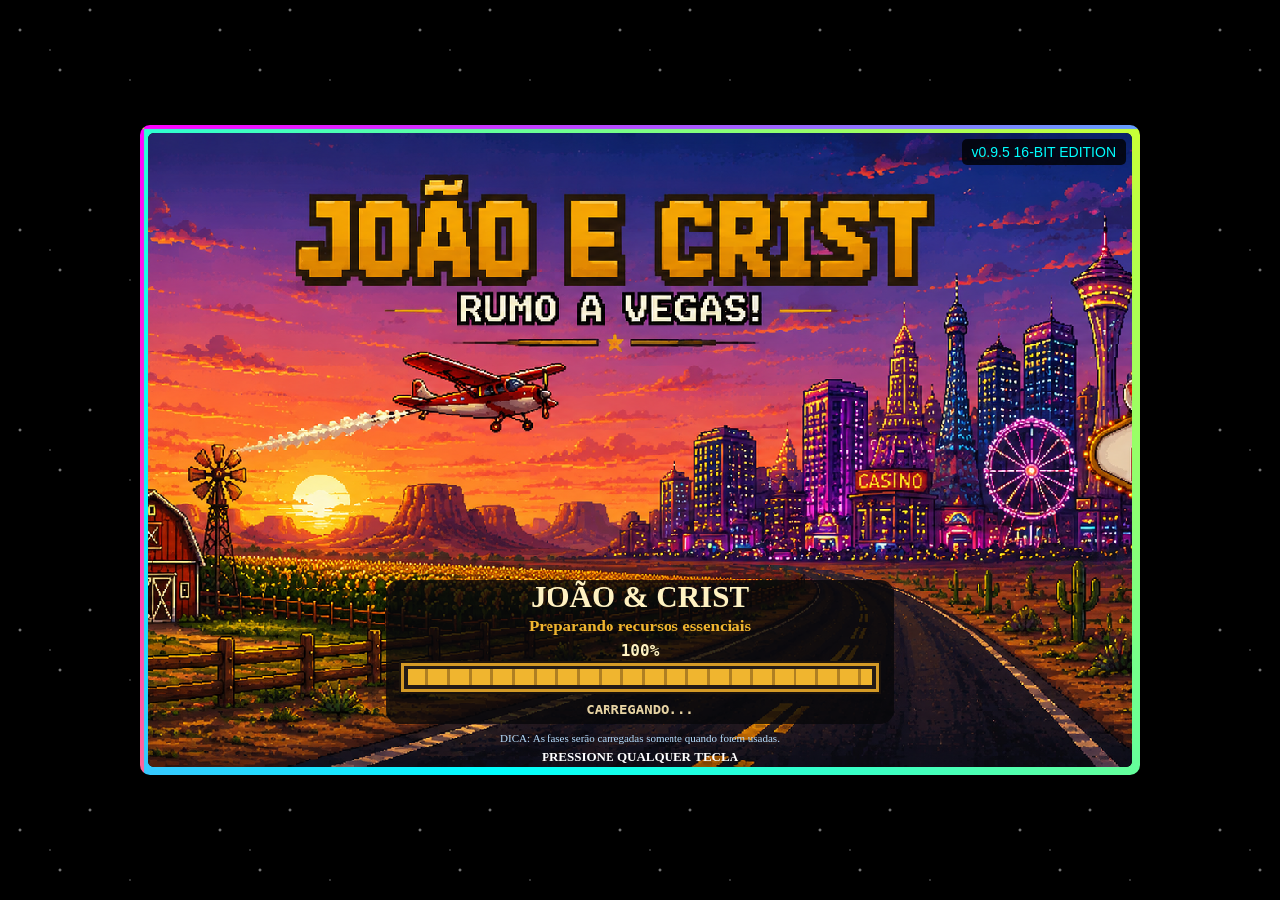
==== index.html @ 0fd697ef "1.0.0" ====
<!DOCTYPE html>
<html lang="pt-BR">
<head>
    <script>window.DEV=false;</script>
    <meta charset='utf-8'>
    <meta name="viewport" content="width=device-width, initial-scale=1.0">
    <title>João e Crist: Rumo a Vegas - v0.9.5 16-BIT EDITION</title>
    <link rel='stylesheet' href='style.css'>
    <link rel="icon" type="image/png" sizes="32x32" href="favicon-32.png">
    <link rel="icon" type="image/png" sizes="64x64" href="favicon-64.png">
    <link rel="shortcut icon" href="favicon.ico">
    <link rel="apple-touch-icon" sizes="180x180" href="apple-touch-icon.png">
    <style>
        body {
            margin: 0;
            padding: 0;
            background: #000;
            display: flex;
            justify-content: center;
            align-items: center;
            min-height: 100vh;
            font-family: Arial, sans-serif;
        }
        
        #game-container {
            position: relative;
            width: min(1000px, 100vw);
            aspect-ratio: 20 / 13;
            box-shadow: 0 8px 28px rgba(0,0,0,.65);
        }
        
        #game {
            display: block;
            width: 100%;
            height: 100%;
            image-rendering: pixelated;
            image-rendering: crisp-edges;
        }
        
        .version-tag {
            position: absolute;
            top: 10px;
            right: 10px;
            background: rgba(0, 0, 0, 0.8);
            color: #00ffff;
            padding: 5px 10px;
            border-radius: 5px;
            font-family: 'Bebas Neue', sans-serif;
            font-size: 14px;
            z-index: 1000;
        }
        
        .new-badge {
            background: #ff0000;
            color: #fff;
            padding: 2px 5px;
            border-radius: 3px;
            font-size: 10px;
            margin-left: 5px;
            animation: pulse 1s infinite;
        }
        
        @keyframes pulse {
            0%, 100% { opacity: 1; }
            50% { opacity: 0.5; }
        }
            #game-container:fullscreen { width:100vw; height:100vh; display:flex; align-items:center; justify-content:center; background:#000; }
        #game-container:fullscreen { width:100vw; height:100vh; aspect-ratio:auto; }
        #game-container:fullscreen #game { width:min(100vw, calc(100vh * 20 / 13)); height:min(100vh, calc(100vw * 13 / 20)); }
    </style>
<link rel="manifest" href="manifest.webmanifest">
<meta name="theme-color" content="#0b7ddd">
</head>
<body>
    <div id="game-container">
        <div class="version-tag">
            v0.9.5 16-BIT EDITION
        </div>
        <canvas id='game' width='1000' height='650'></canvas>
    </div>
<!-- ═══════════════════════════════════════════════════════════════ -->
    <!-- CONTROLES E SISTEMAS BASE -->
    <!-- ═══════════════════════════════════════════════════════════════ -->
    <script src='js/controles.js'></script>
    <script src='js/gamepad-system.js'></script>
    <script src='js/sound-system.js'></script>
    <script src='js/settings-system.js'></script>
    <script src='js/trophy-system-final.js'></script> <!-- ✅ Sistema único de troféus -->
    <script src='js/save-system.js'></script>
    <script src='js/story.js'></script>
    <script src='js/evolution-system.js'></script>
    <script src='js/game-over.js'></script>
    
    <!-- ═══════════════════════════════════════════════════════════════ -->
    <!-- NOVO: SISTEMA DE COMBATE AVANÇADO -->
    <!-- ═══════════════════════════════════════════════════════════════ -->
    <script src='js/combat-system-advanced.js'></script>
    
    <!-- ═══════════════════════════════════════════════════════════════ -->
    <!-- PERSONAGENS (versões melhoradas) -->
    <!-- ═══════════════════════════════════════════════════════════════ -->
    <script src='js/runtime-stability.js'></script> <!-- AssetManager 2.0 / runtime global -->
    <script src='js/fx-sprite-pack.js'></script> <!-- efeitos 16-bit: impacto/explosao/aura -->
    <script src='js/player-joao.js'></script> <!-- CORRIGIDO: versão com patches -->
    <script src='js/player-crist.js'></script>
    <script src='js/player-chico.js'></script> <!-- desbloqueável: bônus da pescaria -->
    
    <!-- ═══════════════════════════════════════════════════════════════ -->
    <!-- INIMIGOS -->
    <!-- ═══════════════════════════════════════════════════════════════ -->
    <script src='js/enemy.js'></script>
    <script src='js/enemy-ciclista.js'></script> <!-- ✅ NOVO: Ciclista realista substitui Capanga -->
    <script src='js/enemy-fast.js'></script>
    <script src='js/enemy-strong.js'></script>
    <script src='js/enemy-basic.js'></script>
    <script src='js/enemy-tank.js'></script>
    <script src='js/enemy-berserker-melhorado.js'></script>
    <script src='js/enemy-cowboy.js'></script>
    <script src='js/enemy-cockroach.js'></script>
    <script src='js/enemy-vegas.js'></script> <!-- Fases 5 e 6: turistas, segurancas e personagens de Vegas -->
    <script src='js/enemy-elite.js'></script>  <!-- ✅ EXPANSÃO: Elite, Fantasma, Assassino -->
    <script src='js/boss-enemies.js'></script>
    <script src='js/boss-expansion.js'></script>  <!-- ✅ EXPANSÃO: TechBoss, ShadowBoss, GodBoss -->
    <script src='js/enemy-sprite-renderer.js'></script> <!-- renderer 16-bit unificado -->
    <script src='js/enemy-factory.js'></script>
    <script src='js/wave-system.js'></script>  <!-- ✅ EXPANSÃO: Sistema de ondas + Gate de nível -->
    <script src='js/level.js'></script>
    <script src='js/level-loader.js'></script> <!-- loading real, manifests e cleanup por fase -->
    <script src='js/bus-sequence.js'></script> <!-- v0.9.4: sequência Fase 2 -> ônibus -> Fase 3 -->
    <script src='js/club-sequence.js'></script> <!-- v0.9.5: fase especial Noite na Boate -->
    
    <script src='js/farm-background-16bit.js'></script>
<script src='js/graphics-upgrade.js'></script> <!-- v5.5: cenários + acabamento visual -->
    <script src='js/farm-dog-npc.js'></script> <!-- NPC cachorra da fazenda (Fase 1) -->
    <script src='js/story-cutscenes.js'></script> <!-- Cutscenes narrativas da campanha -->
    
    <!-- ═══════════════════════════════════════════════════════════════ -->
    <!-- MAIN (deve ser último) -->
    <!-- ═══════════════════════════════════════════════════════════════ -->
    <script src='js/game-hardening.js'></script> <!-- estabilidade conservadora: timers/erros/cenas -->
    <script src='js/main.js'></script>
    <script src='js/popup-polish.js'></script>
    <script src='js/fishing-bonus.js'></script> <!-- bônus Pescaria do Chico Fumaça -->
    <script src='js/game-global-bridge.js'></script> <!-- compatibilidade segura para módulos legados -->
    <script src='js/missing-sprites-pack.js'></script> <!-- sprites extras: elite/ghost/assassin/bosses/drone -->
    <script src='js/hud-v093.js'></script>
    <script src='js/regression-guards.js'></script> <!-- proteção contra regressões estruturais -->
    <script src='js/touch-controls.js'></script>
<script>if('serviceWorker' in navigator && location.protocol.startsWith('http')){window.addEventListener('load',()=>navigator.serviceWorker.register('./sw.js').catch(e=>window.GameLog?.warn('SW',e)));}</script>
</body>
</html><script src="js/game-log.js"></script>
---- style.css ----
* {
    margin: 0;
    padding: 0;
    box-sizing: border-box;
}

body {
    margin: 0;
    background: radial-gradient(ellipse at bottom, #1b2735 0%, #090a0f 100%);
    display: flex;
    justify-content: center;
    align-items: center;
    height: 100vh;
    font-family: 'Trebuchet MS', 'Arial Black', Arial, sans-serif;
    overflow: hidden;
    position: relative;
}

/* Estrelas animadas no fundo */
body::before {
    content: '';
    position: absolute;
    top: 0;
    left: 0;
    width: 100%;
    height: 100%;
    background-image: 
        radial-gradient(2px 2px at 20px 30px, white, rgba(0,0,0,0)),
        radial-gradient(2px 2px at 60px 70px, white, rgba(0,0,0,0)),
        radial-gradient(1px 1px at 50px 50px, white, rgba(0,0,0,0)),
        radial-gradient(1px 1px at 130px 80px, white, rgba(0,0,0,0)),
        radial-gradient(2px 2px at 90px 10px, white, rgba(0,0,0,0));
    background-repeat: repeat;
    background-size: 200px 200px;
    opacity: 0.7;
    animation: twinkle 5s infinite;
    pointer-events: none;
}

@keyframes twinkle {
    0%, 100% { opacity: 0.7; }
    50% { opacity: 0.3; }
}

#game-container {
    position: relative;
    box-shadow: 
        0 0 60px rgba(255, 0, 255, 0.3),
        0 0 100px rgba(0, 255, 255, 0.2),
        inset 0 0 20px rgba(0, 0, 0, 0.5);
    border-radius: 10px;
    overflow: hidden;
    border: 4px solid transparent;
    background: linear-gradient(45deg, #ff00ff, #00ffff, #ffff00, #ff00ff);
    background-size: 300% 300%;
    animation: borderGlow 3s ease infinite;
    padding: 4px;
}

@keyframes borderGlow {
    0%, 100% { background-position: 0% 50%; }
    50% { background-position: 100% 50%; }
}

canvas {
    display: block;
    background: #000;
    border-radius: 6px;
}

/* Efeito neon no hover */
#game-container:hover {
    box-shadow: 
        0 0 80px rgba(255, 0, 255, 0.5),
        0 0 120px rgba(0, 255, 255, 0.3),
        inset 0 0 30px rgba(0, 0, 0, 0.5);
}

/* v0.9.4 - camada mobile */
#touch-controls{position:absolute;inset:0;z-index:900;pointer-events:none;display:none;user-select:none;-webkit-user-select:none;touch-action:none}
#touch-controls .touch-left,#touch-controls .touch-right{position:absolute;bottom:18px;display:flex;gap:12px;align-items:flex-end;pointer-events:auto}
#touch-controls .touch-left{left:18px}
#touch-controls .touch-right{right:18px;max-width:330px;flex-wrap:wrap;justify-content:flex-end}
#touch-controls button{border:2px solid rgba(255,255,255,.72);background:rgba(7,12,20,.68);color:#fff;border-radius:50%;width:72px;height:72px;font:700 16px 'Righteous',sans-serif;backdrop-filter:blur(5px);box-shadow:0 5px 18px rgba(0,0,0,.35);touch-action:none}
#touch-controls button.attack{width:82px;height:82px;border-color:#ffcf4a;background:rgba(142,60,0,.72)}
#touch-controls button.ranged{border-color:#5be7ff;background:rgba(0,91,135,.72)}
#touch-controls button.dash{border-color:#d5a6ff}
#touch-controls button.jump{border-color:#7dff9c}
#touch-controls button.pressed{transform:scale(.92);filter:brightness(1.35)}
@media (pointer:coarse),(max-width:900px){#touch-controls{display:block}.version-tag{font-size:11px!important;top:4px!important;right:4px!important;padding:3px 6px!important}body{height:100dvh}#game-container{width:100vw;max-height:100dvh}}
@media (max-width:650px){#touch-controls button{width:60px;height:60px;font-size:13px}#touch-controls button.attack{width:70px;height:70px}.touch-right{gap:8px!important;max-width:270px!important}}
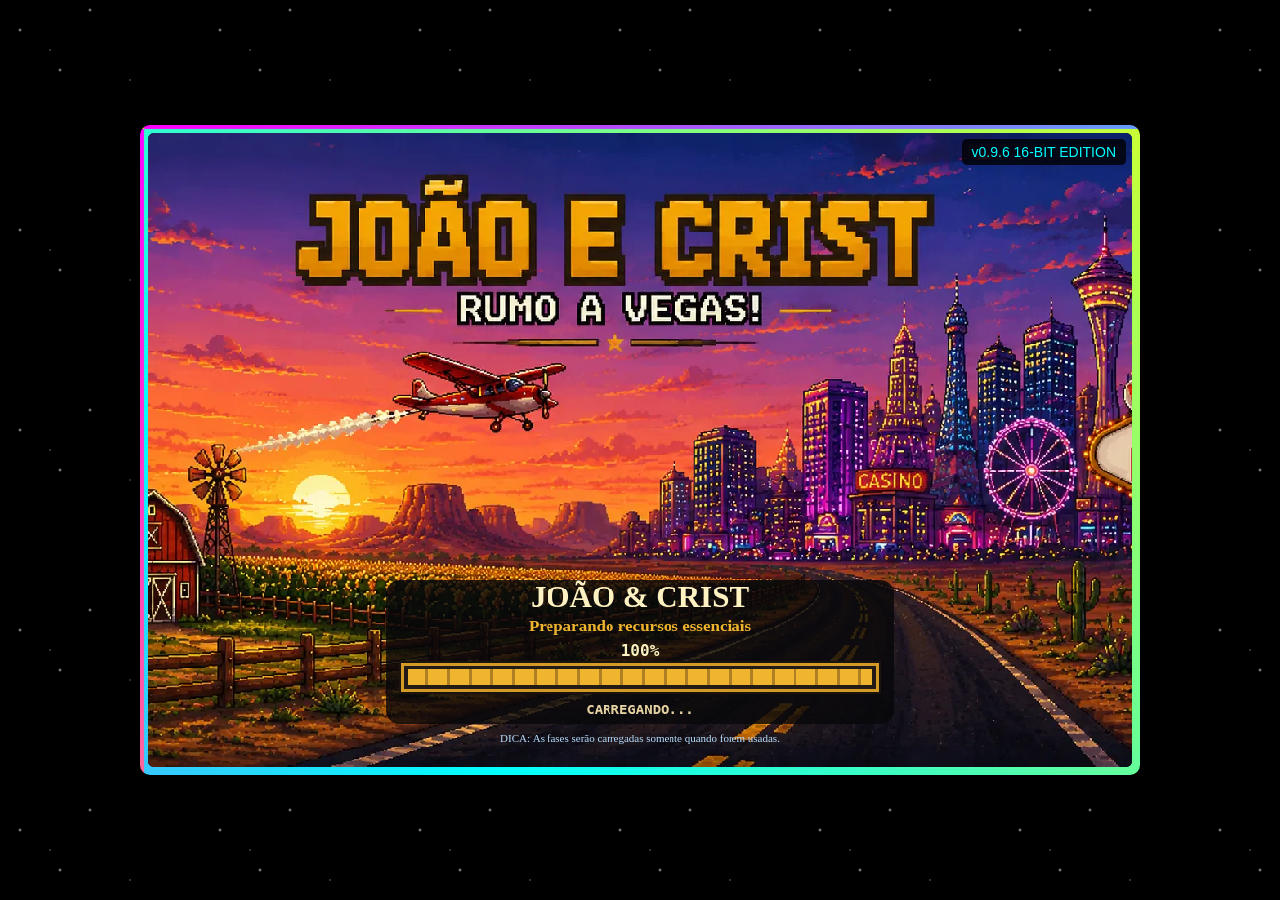
==== commit 26651b48: "v0.9.6: integrar desempenho e corrigir ordem de scripts" ====
--- a/index.html
+++ b/index.html
@@ -4,7 +4,7 @@
     <script>window.DEV=false;</script>
     <meta charset='utf-8'>
     <meta name="viewport" content="width=device-width, initial-scale=1.0">
-    <title>João e Crist: Rumo a Vegas - v0.9.5 16-BIT EDITION</title>
+    <title>João e Crist: Rumo a Vegas - v0.9.6 16-BIT EDITION</title>
     <link rel='stylesheet' href='style.css'>
     <link rel="icon" type="image/png" sizes="32x32" href="favicon-32.png">
     <link rel="icon" type="image/png" sizes="64x64" href="favicon-64.png">
@@ -74,17 +74,19 @@
 <body>
     <div id="game-container">
         <div class="version-tag">
-            v0.9.5 16-BIT EDITION
+            v0.9.6 16-BIT EDITION
         </div>
         <canvas id='game' width='1000' height='650'></canvas>
     </div>
 <!-- ═══════════════════════════════════════════════════════════════ -->
     <!-- CONTROLES E SISTEMAS BASE -->
     <!-- ═══════════════════════════════════════════════════════════════ -->
+    <script src='js/game-log.js'></script>
     <script src='js/controles.js'></script>
     <script src='js/gamepad-system.js'></script>
     <script src='js/sound-system.js'></script>
     <script src='js/settings-system.js'></script>
+    <script src='js/performance-system.js'></script>
     <script src='js/trophy-system-final.js'></script> <!-- ✅ Sistema único de troféus -->
     <script src='js/save-system.js'></script>
     <script src='js/story.js'></script>
@@ -148,5 +150,5 @@
     <script src='js/touch-controls.js'></script>
 <script>if('serviceWorker' in navigator && location.protocol.startsWith('http')){window.addEventListener('load',()=>navigator.serviceWorker.register('./sw.js').catch(e=>window.GameLog?.warn('SW',e)));}</script>
 </body>
-</html><script src="js/game-log.js"></script>
+</html>
 
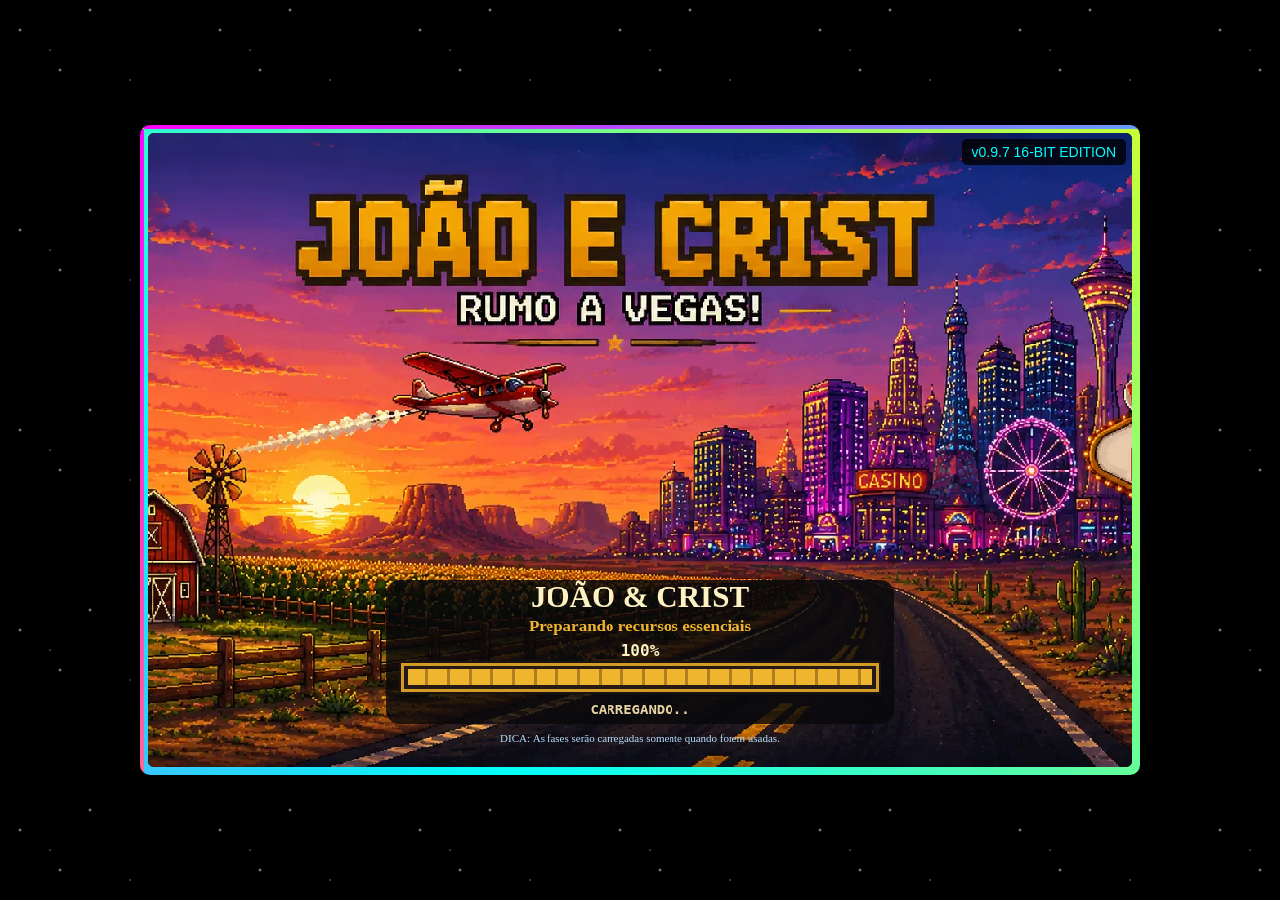
==== commit 5bf758c8: "v0.9.7: publicar revisao de estabilidade de pausa e bonus" ====
--- a/index.html
+++ b/index.html
@@ -4,7 +4,7 @@
     <script>window.DEV=false;</script>
     <meta charset='utf-8'>
     <meta name="viewport" content="width=device-width, initial-scale=1.0">
-    <title>João e Crist: Rumo a Vegas - v0.9.6 16-BIT EDITION</title>
+    <title>João e Crist: Rumo a Vegas - v0.9.7 16-BIT EDITION</title>
     <link rel='stylesheet' href='style.css'>
     <link rel="icon" type="image/png" sizes="32x32" href="favicon-32.png">
     <link rel="icon" type="image/png" sizes="64x64" href="favicon-64.png">
@@ -74,7 +74,7 @@
 <body>
     <div id="game-container">
         <div class="version-tag">
-            v0.9.6 16-BIT EDITION
+            v0.9.7 16-BIT EDITION
         </div>
         <canvas id='game' width='1000' height='650'></canvas>
     </div>
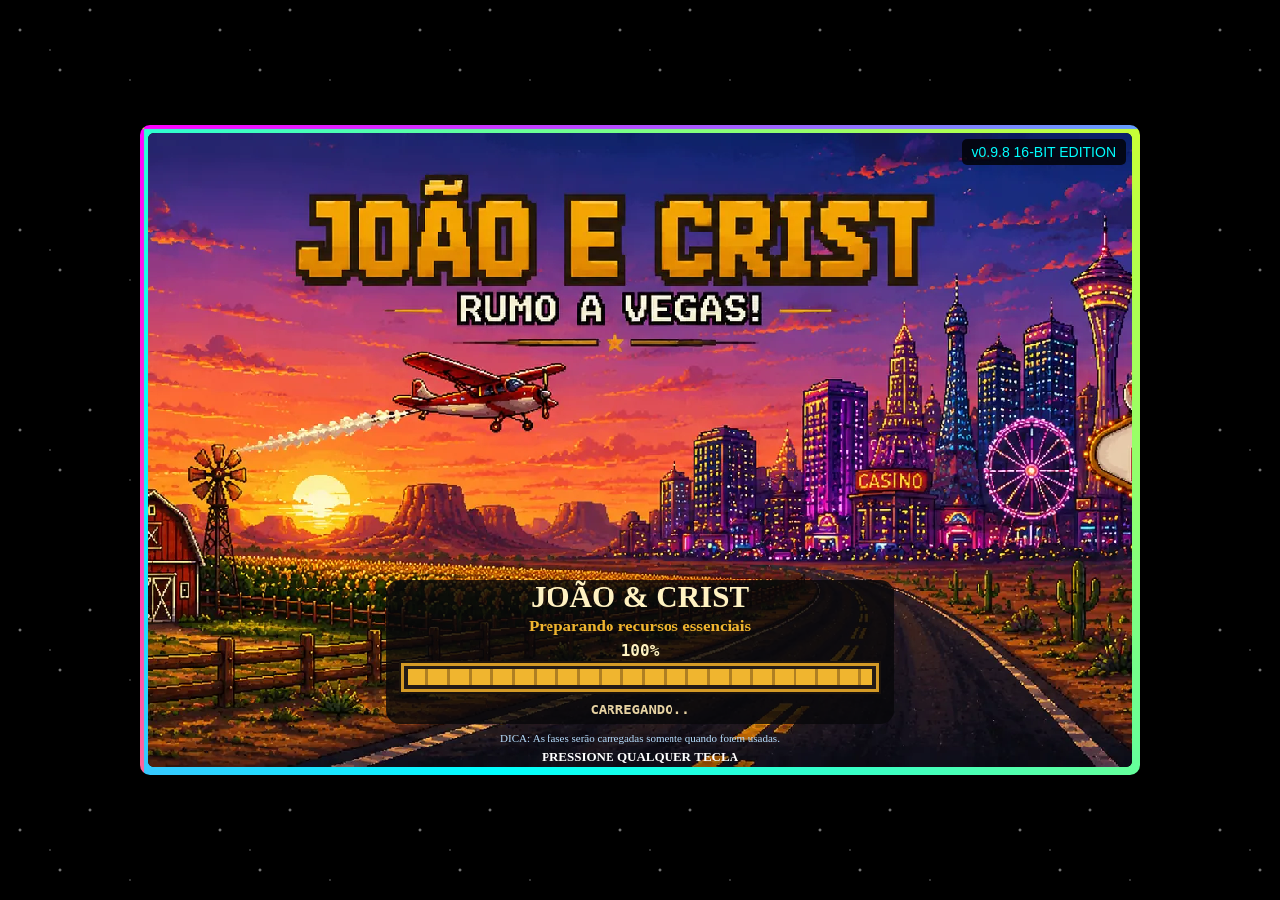
==== commit ff2d5583: "v0.9.8: publicar correção do ônibus e migração de saves" ====
--- a/index.html
+++ b/index.html
@@ -4,7 +4,7 @@
     <script>window.DEV=false;</script>
     <meta charset='utf-8'>
     <meta name="viewport" content="width=device-width, initial-scale=1.0">
-    <title>João e Crist: Rumo a Vegas - v0.9.7 16-BIT EDITION</title>
+    <title>João e Crist: Rumo a Vegas - v0.9.8 16-BIT EDITION</title>
     <link rel='stylesheet' href='style.css'>
     <link rel="icon" type="image/png" sizes="32x32" href="favicon-32.png">
     <link rel="icon" type="image/png" sizes="64x64" href="favicon-64.png">
@@ -74,7 +74,7 @@
 <body>
     <div id="game-container">
         <div class="version-tag">
-            v0.9.7 16-BIT EDITION
+            v0.9.8 16-BIT EDITION
         </div>
         <canvas id='game' width='1000' height='650'></canvas>
     </div>
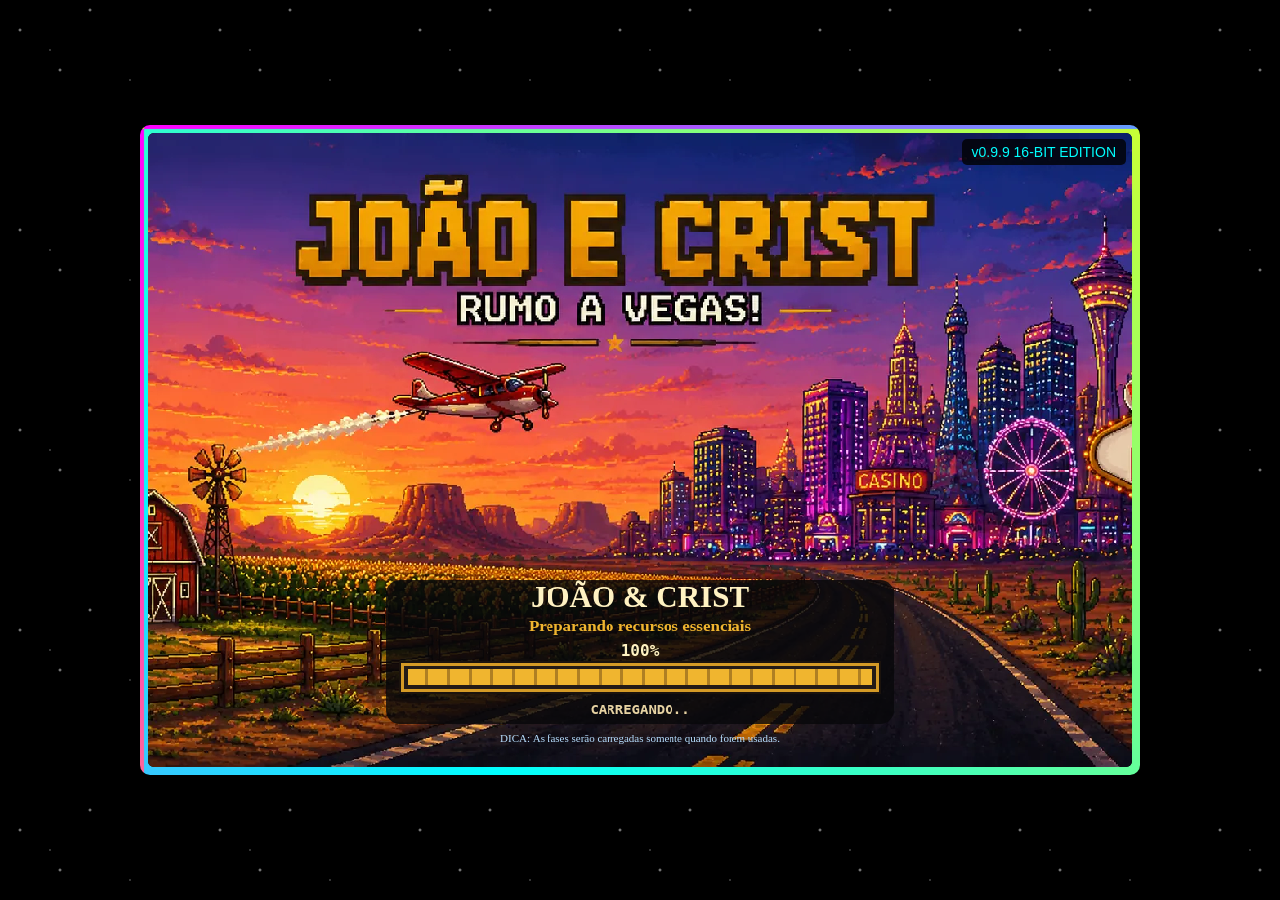
==== commit 781a7f8c: "v0.9.9: diagnostico opcional de FPS e cache da nova revisao" ====
--- a/index.html
+++ b/index.html
@@ -4,7 +4,7 @@
     <script>window.DEV=false;</script>
     <meta charset='utf-8'>
     <meta name="viewport" content="width=device-width, initial-scale=1.0">
-    <title>João e Crist: Rumo a Vegas - v0.9.8 16-BIT EDITION</title>
+    <title>João e Crist: Rumo a Vegas - v0.9.9 16-BIT EDITION</title>
     <link rel='stylesheet' href='style.css'>
     <link rel="icon" type="image/png" sizes="32x32" href="favicon-32.png">
     <link rel="icon" type="image/png" sizes="64x64" href="favicon-64.png">
@@ -74,7 +74,7 @@
 <body>
     <div id="game-container">
         <div class="version-tag">
-            v0.9.8 16-BIT EDITION
+            v0.9.9 16-BIT EDITION
         </div>
         <canvas id='game' width='1000' height='650'></canvas>
     </div>
@@ -144,6 +144,7 @@
     <script src='js/popup-polish.js'></script>
     <script src='js/fishing-bonus.js'></script> <!-- bônus Pescaria do Chico Fumaça -->
     <script src='js/game-global-bridge.js'></script> <!-- compatibilidade segura para módulos legados -->
+    <script src='js/performance-monitor.js'></script> <!-- FPS/memória sob demanda (?perf=1) -->
     <script src='js/missing-sprites-pack.js'></script> <!-- sprites extras: elite/ghost/assassin/bosses/drone -->
     <script src='js/hud-v093.js'></script>
     <script src='js/regression-guards.js'></script> <!-- proteção contra regressões estruturais -->
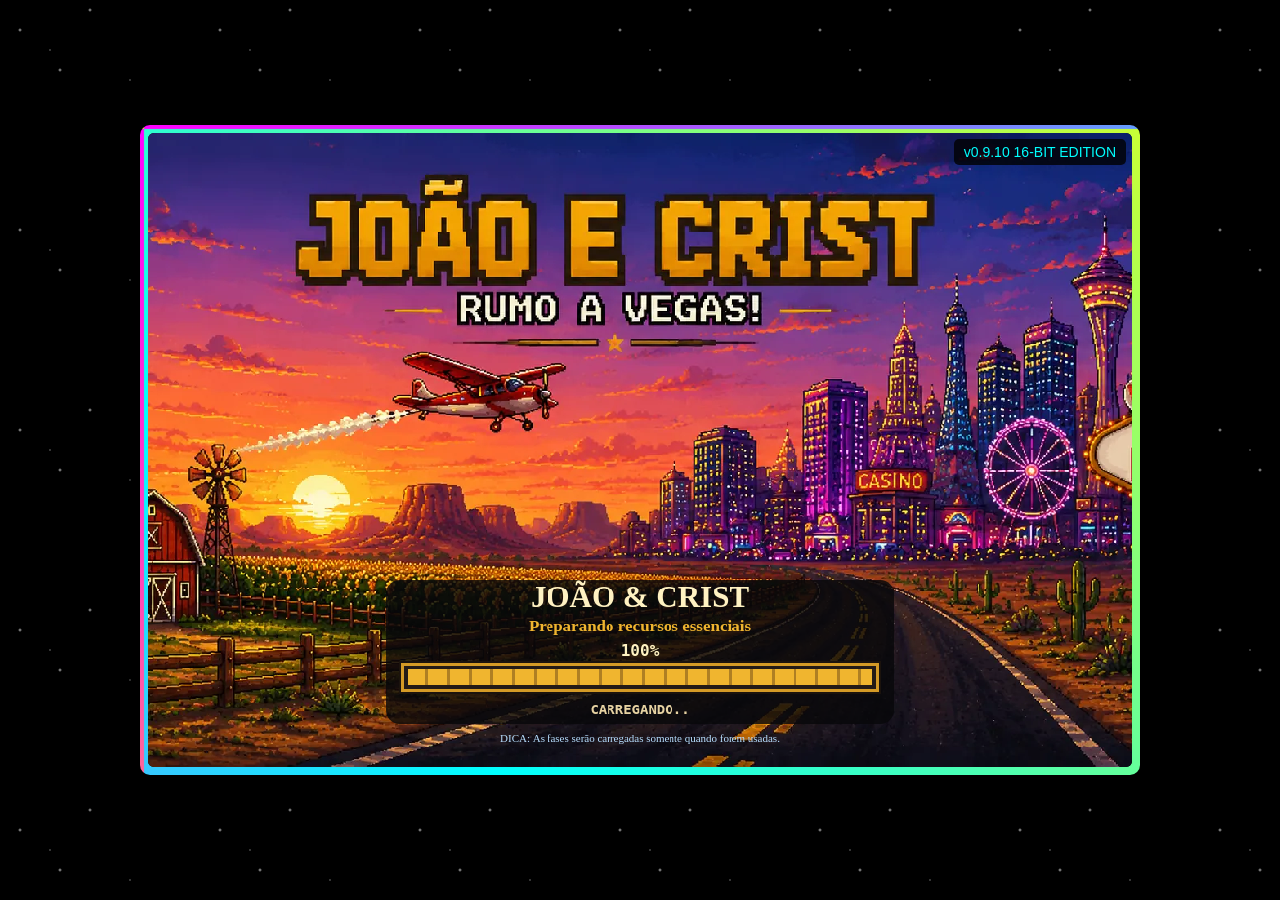
==== commit c8eeeb11: "v0.9.10: atualizar versao PWA e documentacao das lutas finais" ====
--- a/index.html
+++ b/index.html
@@ -4,7 +4,7 @@
     <script>window.DEV=false;</script>
     <meta charset='utf-8'>
     <meta name="viewport" content="width=device-width, initial-scale=1.0">
-    <title>João e Crist: Rumo a Vegas - v0.9.9 16-BIT EDITION</title>
+    <title>João e Crist: Rumo a Vegas - v0.9.10 16-BIT EDITION</title>
     <link rel='stylesheet' href='style.css'>
     <link rel="icon" type="image/png" sizes="32x32" href="favicon-32.png">
     <link rel="icon" type="image/png" sizes="64x64" href="favicon-64.png">
@@ -74,7 +74,7 @@
 <body>
     <div id="game-container">
         <div class="version-tag">
-            v0.9.9 16-BIT EDITION
+            v0.9.10 16-BIT EDITION
         </div>
         <canvas id='game' width='1000' height='650'></canvas>
     </div>
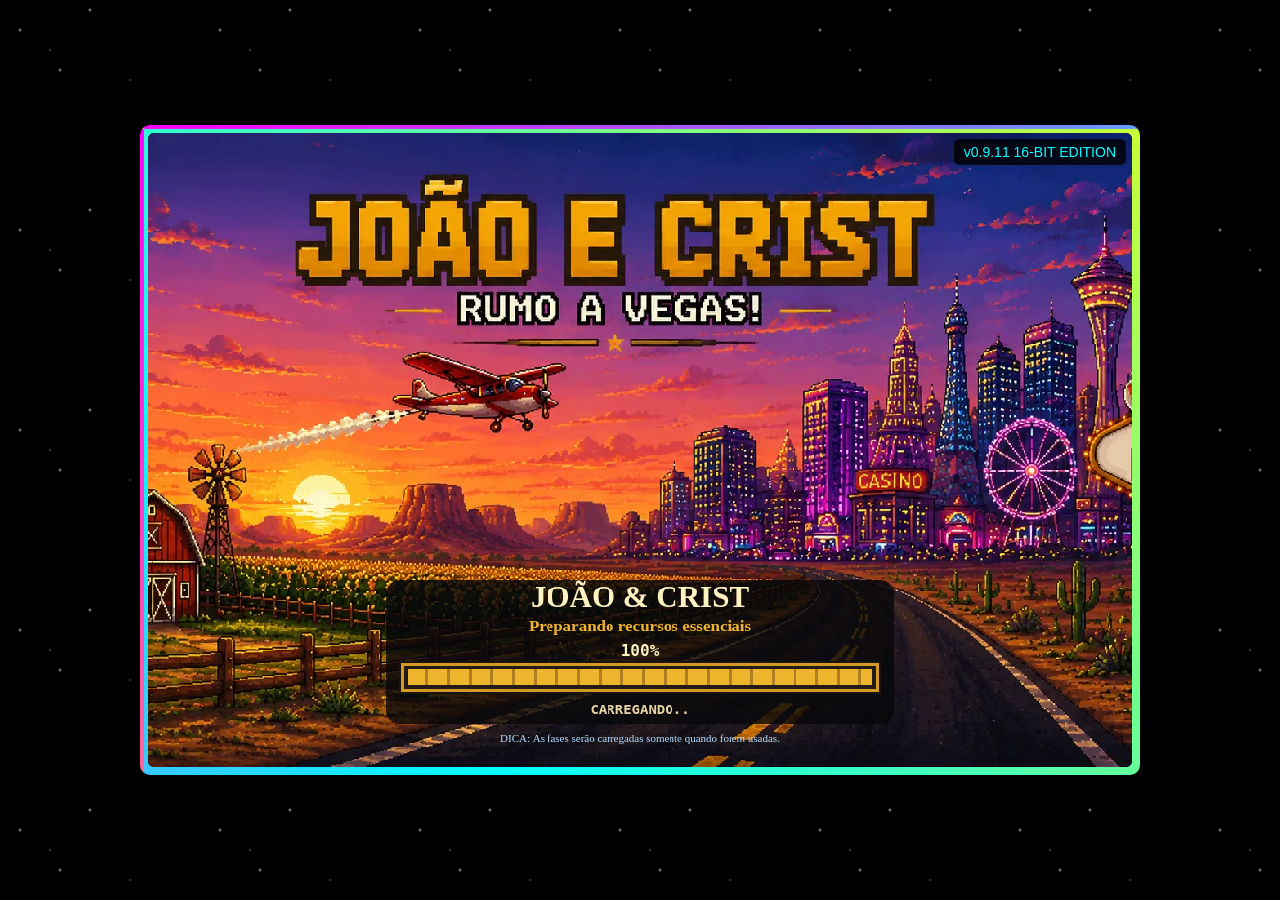
==== commit d4220733: "v0.9.11: atualizar PWA, versao visual e documentacao da vitoria" ====
--- a/index.html
+++ b/index.html
@@ -4,7 +4,7 @@
     <script>window.DEV=false;</script>
     <meta charset='utf-8'>
     <meta name="viewport" content="width=device-width, initial-scale=1.0">
-    <title>João e Crist: Rumo a Vegas - v0.9.10 16-BIT EDITION</title>
+    <title>João e Crist: Rumo a Vegas - v0.9.11 16-BIT EDITION</title>
     <link rel='stylesheet' href='style.css'>
     <link rel="icon" type="image/png" sizes="32x32" href="favicon-32.png">
     <link rel="icon" type="image/png" sizes="64x64" href="favicon-64.png">
@@ -74,7 +74,7 @@
 <body>
     <div id="game-container">
         <div class="version-tag">
-            v0.9.10 16-BIT EDITION
+            v0.9.11 16-BIT EDITION
         </div>
         <canvas id='game' width='1000' height='650'></canvas>
     </div>
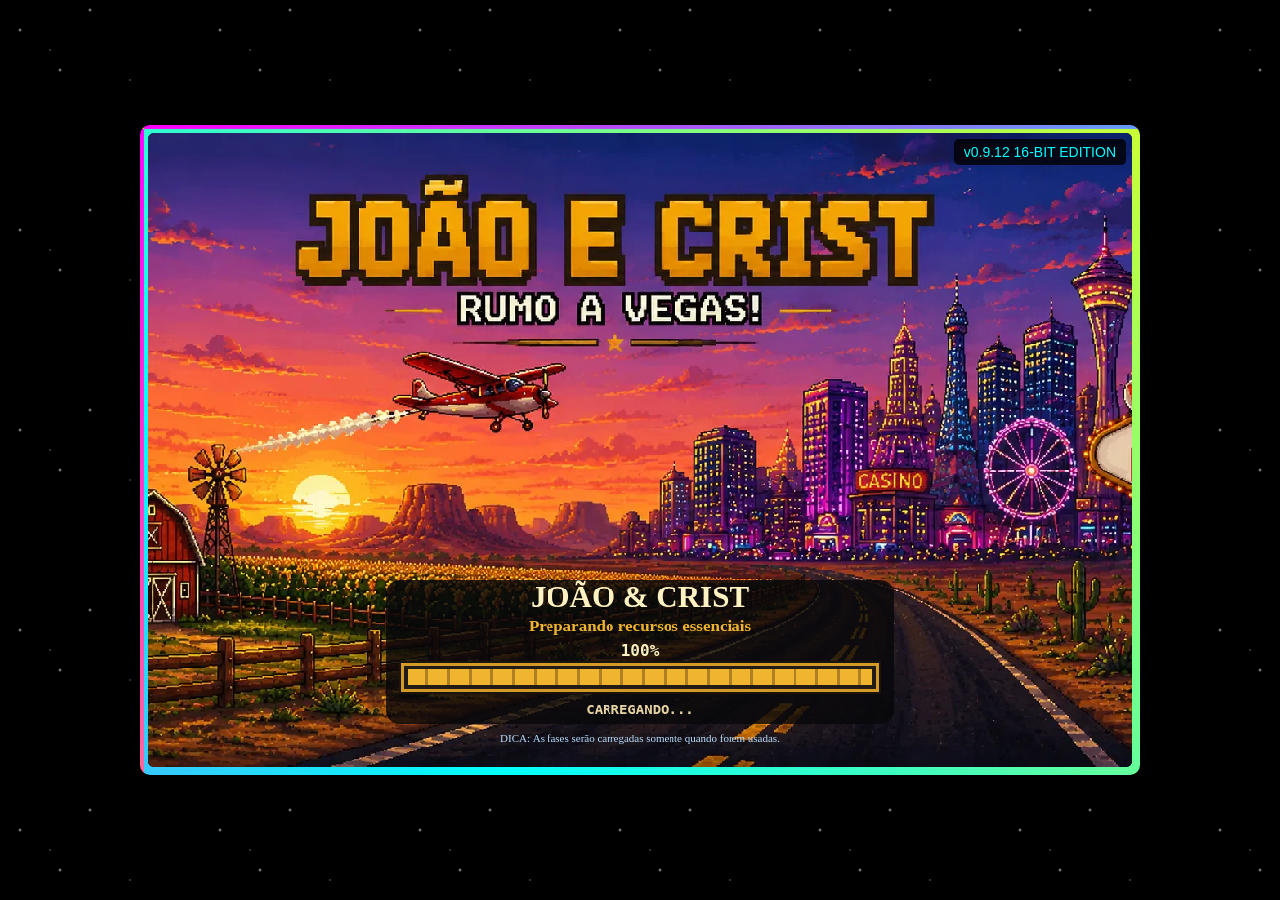
==== commit f51bb496: "v0.9.12: integrar objetivos iniciais e evento de bicicleta à campanha" ====
--- a/index.html
+++ b/index.html
@@ -4,7 +4,7 @@
     <script>window.DEV=false;</script>
     <meta charset='utf-8'>
     <meta name="viewport" content="width=device-width, initial-scale=1.0">
-    <title>João e Crist: Rumo a Vegas - v0.9.11 16-BIT EDITION</title>
+    <title>João e Crist: Rumo a Vegas - v0.9.12 16-BIT EDITION</title>
     <link rel='stylesheet' href='style.css'>
     <link rel="icon" type="image/png" sizes="32x32" href="favicon-32.png">
     <link rel="icon" type="image/png" sizes="64x64" href="favicon-64.png">
@@ -74,7 +74,7 @@
 <body>
     <div id="game-container">
         <div class="version-tag">
-            v0.9.11 16-BIT EDITION
+            v0.9.12 16-BIT EDITION
         </div>
         <canvas id='game' width='1000' height='650'></canvas>
     </div>
@@ -134,7 +134,8 @@
     <script src='js/farm-background-16bit.js'></script>
 <script src='js/graphics-upgrade.js'></script> <!-- v5.5: cenários + acabamento visual -->
     <script src='js/farm-dog-npc.js'></script> <!-- NPC cachorra da fazenda (Fase 1) -->
-    <script src='js/story-cutscenes.js'></script> <!-- Cutscenes narrativas da campanha -->
+    <script src='js/story-cutscenes.js'></script>
+    <script src='js/early-adventure.js'></script> <!-- objetivos da loteria e ciclista nas fases 1/2 --> <!-- Cutscenes narrativas da campanha -->
     
     <!-- ═══════════════════════════════════════════════════════════════ -->
     <!-- MAIN (deve ser último) -->
